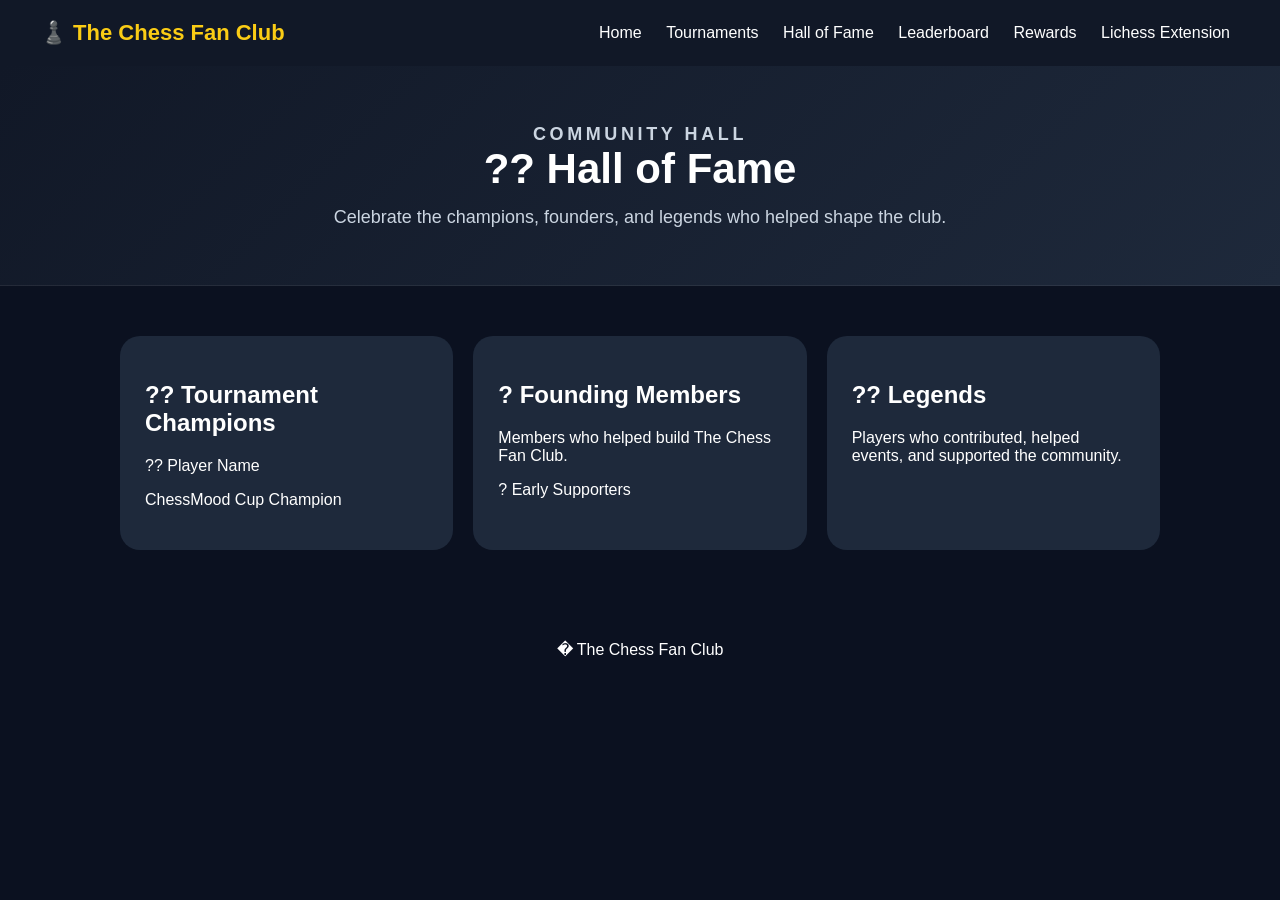
==== hall-of-fame.html @ 0e99dc34 "Fixed main screen" ====
<!DOCTYPE html>
<html lang="en">
<head>
  <meta charset="UTF-8">
  <meta name="viewport" content="width=device-width, initial-scale=1.0">
  <title>Hall of Fame</title>
  <link rel="stylesheet" href="css/style.css">
</head>
<body>
  <site-nav></site-nav>

  <header class="page-header">
    <div class="page-header-content">
      <p class="eyebrow">Community Hall</p>
      <h1>?? Hall of Fame</h1>
      <p>Celebrate the champions, founders, and legends who helped shape the club.</p>
    </div>
  </header>

  <section class="section">
    <div class="cards">
      <div class="card">
        <h2>?? Tournament Champions</h2>
        <p>?? Player Name</p>
        <p>ChessMood Cup Champion</p>
      </div>
      <div class="card">
        <h2>? Founding Members</h2>
        <p>Members who helped build The Chess Fan Club.</p>
        <p>? Early Supporters</p>
      </div>
      <div class="card">
        <h2>?? Legends</h2>
        <p>Players who contributed, helped events, and supported the community.</p>
      </div>
    </div>
  </section>

  <footer>� The Chess Fan Club</footer>

  <script src="js/script.js"></script>
</body>
</html>
---- css/style.css ----
*{
  box-sizing:border-box;
}

body{
  margin:0;
  font-family: Arial, Helvetica, sans-serif;
  background:#0b1120;
  color:white;
}

nav{
  display:flex;
  justify-content:space-between;
  align-items:center;
  padding:20px 40px;
  background:#111827;
  position:sticky;
  top:0;
  z-index:10;
}

.logo{
  font-size:22px;
  font-weight:bold;
  color:#facc15;
}

.nav-links a{
  color:white;
  text-decoration:none;
  margin:0 10px;
  transition:.3s;
}

.nav-links a:hover{
  color:#facc15;
}

.hero{
  min-height:600px;
  display:flex;
  align-items:center;
  justify-content:center;
  text-align:center;
  background: linear-gradient(135deg, #111827, #1e293b);
}

.hero h1{
  font-size:60px;
  margin-bottom:20px;
}

.hero p{
  font-size:22px;
  color:#cbd5e1;
}

.page-header{
  min-height:220px;
  display:flex;
  align-items:center;
  justify-content:center;
  text-align:center;
  background: linear-gradient(135deg, #111827, #1e293b);
  padding:40px 20px;
  border-bottom:1px solid rgba(255,255,255,.08);
}

.page-header-content{
  max-width:700px;
  max-height:300px;
}

.eyebrow{
  text-transform:uppercase;
  letter-spacing:.2em;
  color:#facc15;
  font-size:.85rem;
  font-weight:bold;
  margin-bottom:10px;
}

.page-header h1{
  font-size:42px;
  margin:0 0 14px;
}

.page-header p{
  font-size:18px;
  color:#cbd5e1;
  margin:0;
}

.button{
  display:inline-block;
  padding:14px 25px;
  background:#facc15;
  color:#111827;
  font-weight:bold;
  border-radius:12px;
  text-decoration:none;
  margin:10px;
  transition:.3s;
}

.button:hover{
  transform:translateY(-4px);
}

.secondary{
  background:#334155;
  color:white;
}

.stats{
  display:grid;
  grid-template-columns: repeat(auto-fit, minmax(220px, 1fr));
  gap:20px;
  padding:40px;
}

.stat-card,
.card{
  background:#1e293b;
  padding:25px;
  border-radius:20px;
  transition:.3s;
}

.stat-card:hover,
.card:hover{
  transform:translateY(-8px);
  box-shadow: 0 10px 30px rgba(0,0,0,.4);
}

.section{
  max-width:1100px;
  margin:auto;
  padding:50px 30px;
}

.cards{
  display:grid;
  grid-template-columns: repeat(auto-fit, minmax(250px, 1fr));
  gap:20px;
}

.prize{
  background:#111827;
  padding:20px;
  border-radius:15px;
  margin:20px 0;
  color:#facc15;
}

footer{
  text-align:center;
  padding:40px;
}
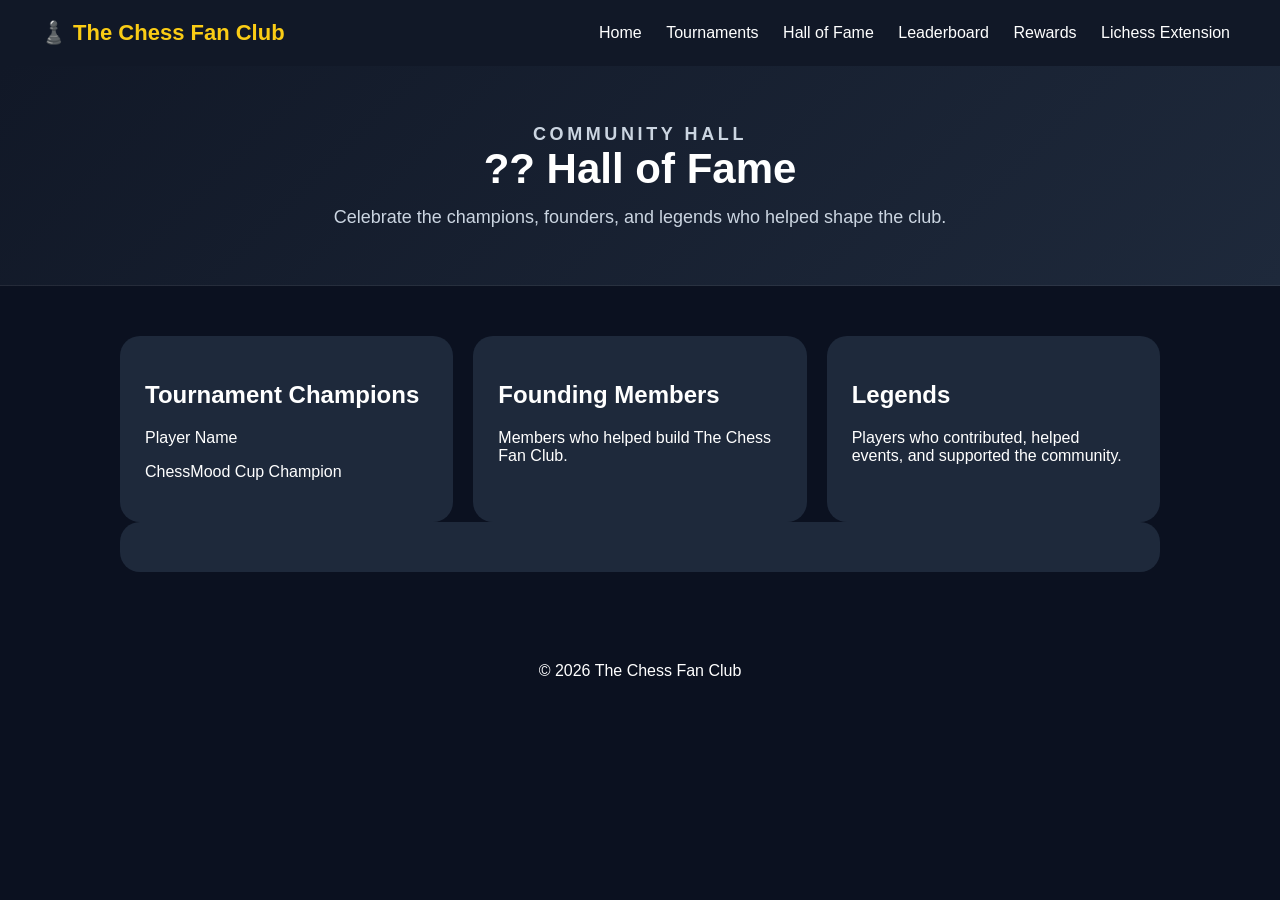
==== commit 83c61725: "finished the extension part" ====
--- a/hall-of-fame.html
+++ b/hall-of-fame.html
@@ -20,23 +20,28 @@
   <section class="section">
     <div class="cards">
       <div class="card">
-        <h2>?? Tournament Champions</h2>
-        <p>?? Player Name</p>
+        <h2>Tournament Champions</h2>
+        <p>Player Name</p>
         <p>ChessMood Cup Champion</p>
       </div>
       <div class="card">
-        <h2>? Founding Members</h2>
+        <h2>Founding Members</h2>
         <p>Members who helped build The Chess Fan Club.</p>
-        <p>? Early Supporters</p>
+        <p></p>
       </div>
       <div class="card">
-        <h2>?? Legends</h2>
+        <h2>Legends</h2>
         <p>Players who contributed, helped events, and supported the community.</p>
       </div>
     </div>
+    <div class="card", id="recentjoiners">
+      
+    </div>
+      
+    
   </section>
 
-  <footer>� The Chess Fan Club</footer>
+  <footer>© 2026 The Chess Fan Club</footer>
 
   <script src="js/script.js"></script>
 </body>
--- a/css/style.css
+++ b/css/style.css
@@ -159,3 +159,35 @@
   padding:40px;
 }
 
+.images{
+  display:grid;
+  grid-template-columns:repeat(auto-fit, minmax(140px, 1fr));
+  gap:16px;
+}
+
+.images img{
+  width:100%;
+  aspect-ratio:16 / 9;
+  object-fit:cover;
+  border-radius:12px;
+  cursor:pointer;
+  transition:transform .3s ease, box-shadow .3s ease;
+}
+
+.images img:hover{
+  transform:scale(1.05);
+  box-shadow:0 10px 20px rgba(0,0,0,.35);
+}
+
+.images img:active{
+    transition:none;
+    position:fixed;
+    top:50%;
+    left:50%;
+    transform:translate(-50%,-50%);
+    width:80vw;
+    max-width:1200px;
+    max-height:90vh;
+    object-fit:contain;
+    z-index:9999;
+}
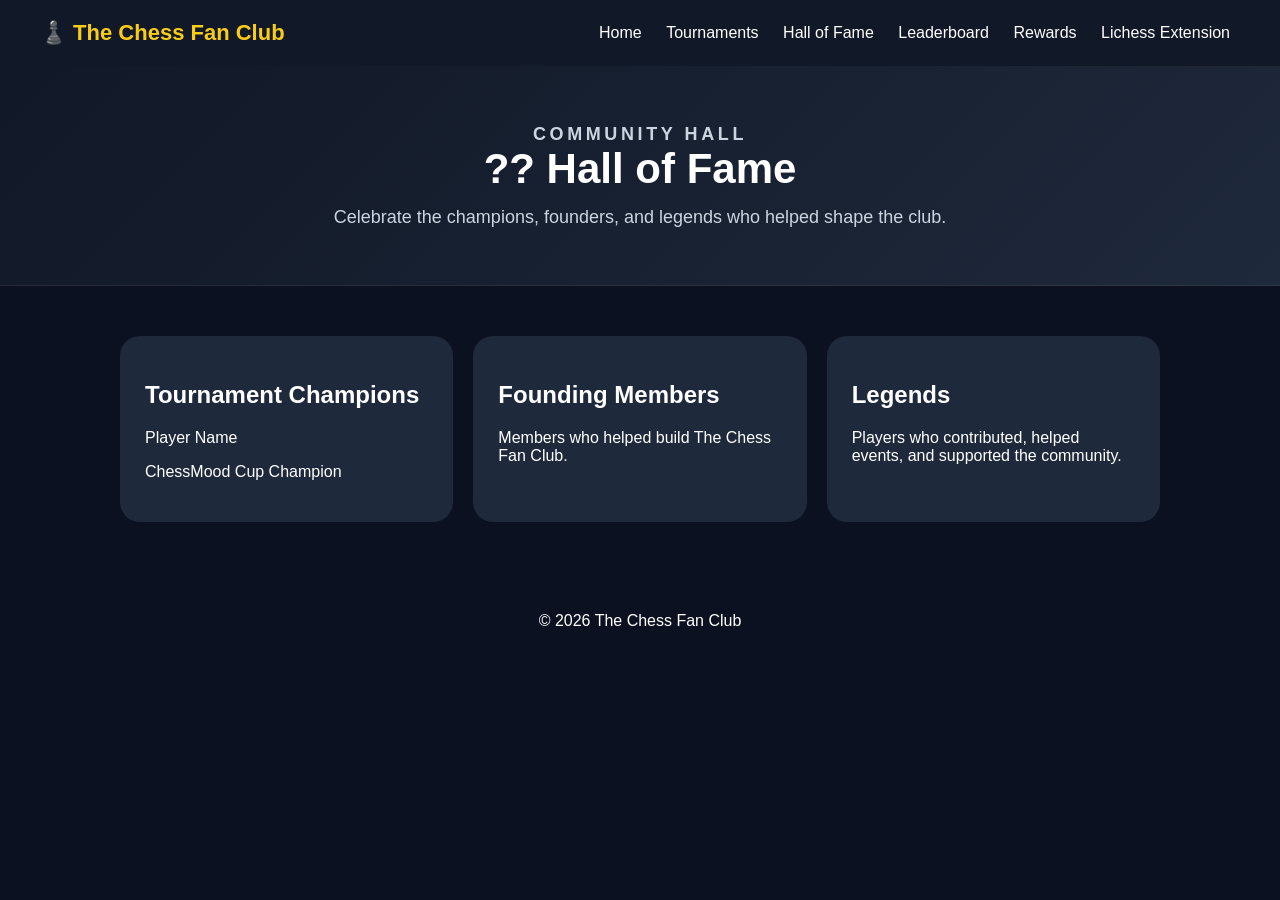
==== commit 28dddd5c: "started working n leaderboard" ====
--- a/hall-of-fame.html
+++ b/hall-of-fame.html
@@ -34,9 +34,7 @@
         <p>Players who contributed, helped events, and supported the community.</p>
       </div>
     </div>
-    <div class="card", id="recentjoiners">
-      
-    </div>
+
       
     
   </section>
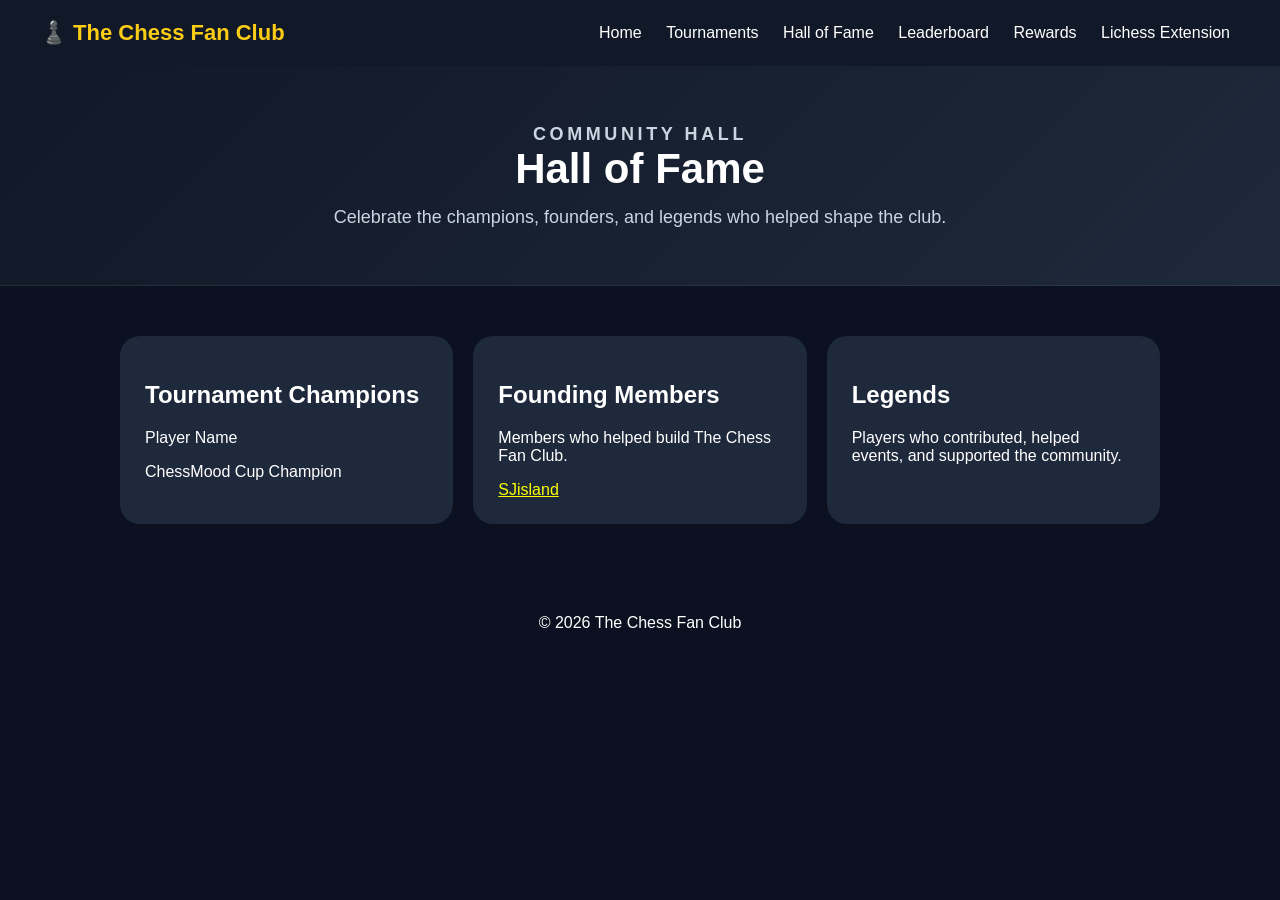
==== commit 33ab33e9: "fixed emoji error" ====
--- a/hall-of-fame.html
+++ b/hall-of-fame.html
@@ -12,7 +12,7 @@
   <header class="page-header">
     <div class="page-header-content">
       <p class="eyebrow">Community Hall</p>
-      <h1>?? Hall of Fame</h1>
+      <h1>Hall of Fame</h1>
       <p>Celebrate the champions, founders, and legends who helped shape the club.</p>
     </div>
   </header>
@@ -27,7 +27,7 @@
       <div class="card">
         <h2>Founding Members</h2>
         <p>Members who helped build The Chess Fan Club.</p>
-        <p></p>
+        <a href="https://lichess.org/@/SJisland" style="color: #fbff00;" target="_blank" rel="noopener noreferrer">SJisland</a>
       </div>
       <div class="card">
         <h2>Legends</h2>
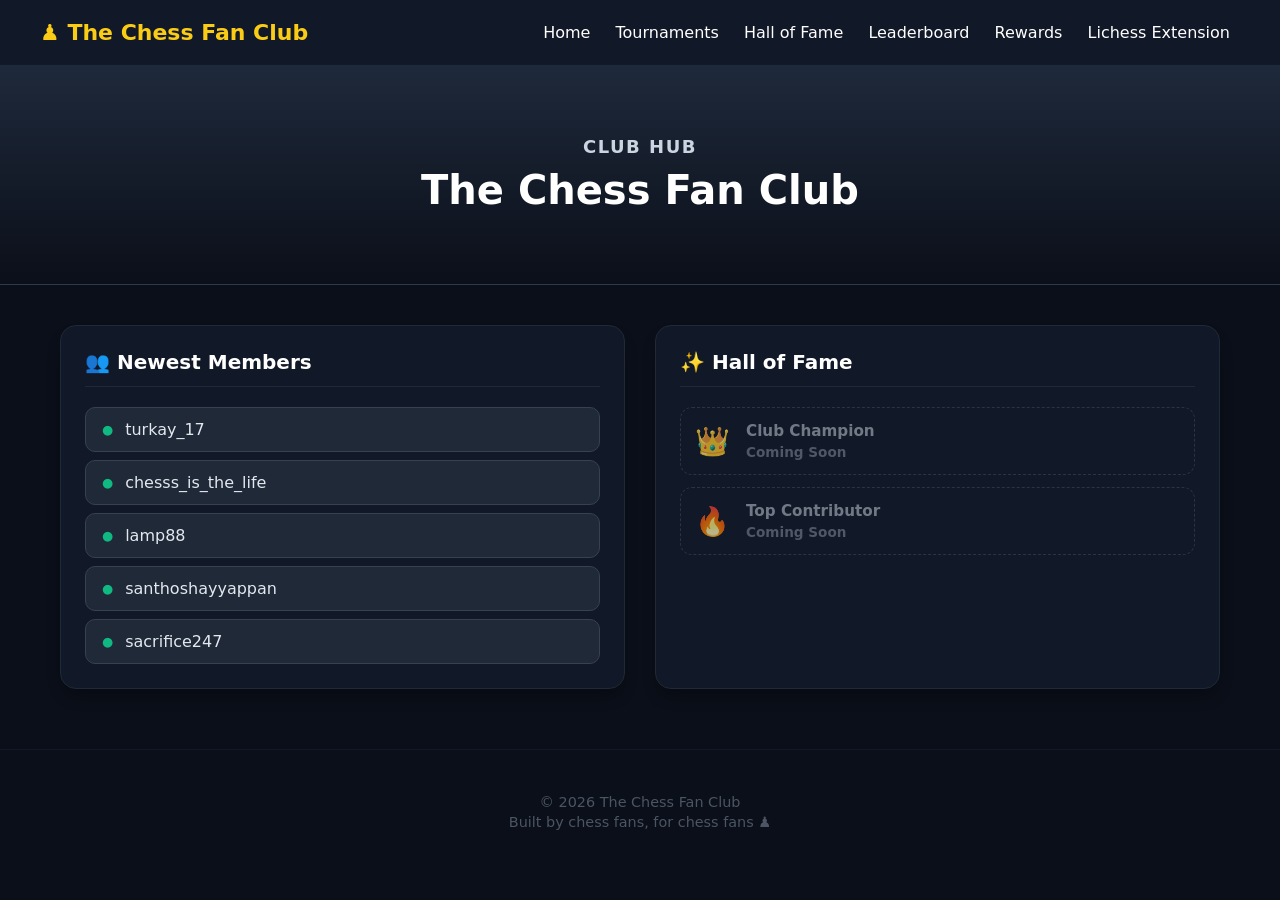
==== commit 2136a5e8: "fixed hall of fame" ====
--- a/hall-of-fame.html
+++ b/hall-of-fame.html
@@ -3,44 +3,62 @@
 <head>
   <meta charset="UTF-8">
   <meta name="viewport" content="width=device-width, initial-scale=1.0">
-  <title>Hall of Fame</title>
+  <title>The Chess Fan Club - Dashboard</title>
+  <!-- Link to your separate dark mode stylesheet -->
   <link rel="stylesheet" href="css/style.css">
 </head>
-<body>
+<body class="dark-theme">
+  <!-- Reusable navigation element loaded from site-nav.js -->
   <site-nav></site-nav>
 
   <header class="page-header">
     <div class="page-header-content">
-      <p class="eyebrow">Community Hall</p>
-      <h1>Hall of Fame</h1>
-      <p>Celebrate the champions, founders, and legends who helped shape the club.</p>
+      <p class="eyebrow">Club Hub</p>
+      <h1>The Chess Fan Club</h1>
     </div>
   </header>
 
-  <section class="section">
-    <div class="cards">
-      <div class="card">
-        <h2>Tournament Champions</h2>
-        <p>Player Name</p>
-        <p>ChessMood Cup Champion</p>
+  <!-- Optimized Precise Dashboard Layout Container -->
+  <main class="dashboard-grid">
+    
+    <!-- Left Section: Recent Joiners Roster -->
+    <section class="dashboard-section joiners-section">
+      <h2>👥 Newest Members</h2>
+      <div id="joiners-list" class="joiners-list">
+        <div class="loading-state">Loading roster...</div>
       </div>
-      <div class="card">
-        <h2>Founding Members</h2>
-        <p>Members who helped build The Chess Fan Club.</p>
-        <a href="https://lichess.org/@/SJisland" style="color: #fbff00;" target="_blank" rel="noopener noreferrer">SJisland</a>
+    </section>
+
+    <!-- Right Section: Hall of Fame Section (Reserved Placeholder) -->
+    <section class="dashboard-section hall-of-fame-section">
+      <h2>✨ Hall of Fame</h2>
+      <div class="fame-container">
+        <div class="fame-placeholder-card">
+          <span class="fame-medal">👑</span>
+          <div class="fame-meta">
+            <h4>Club Champion</h4>
+            <p>Coming Soon</p>
+          </div>
+        </div>
+        <div class="fame-placeholder-card">
+          <span class="fame-medal">🔥</span>
+          <div class="fame-meta">
+            <h4>Top Contributor</h4>
+            <p>Coming Soon</p>
+          </div>
+        </div>
       </div>
-      <div class="card">
-        <h2>Legends</h2>
-        <p>Players who contributed, helped events, and supported the community.</p>
-      </div>
-    </div>
+    </section>
 
-      
-    
-  </section>
+  </main>
 
-  <footer>© 2026 The Chess Fan Club</footer>
+  <footer>
+    <p>© 2026 The Chess Fan Club</p>
+    <p>Built by chess fans, for chess fans ♟️</p>
+  </footer>
 
+  <!-- Include your separate scripts at the bottom -->
+  <script src="js/sync/SyncHallOfFame.js"></script>
   <script src="js/script.js"></script>
 </body>
-</html>+</html>
--- a/css/style.css
+++ b/css/style.css
@@ -190,4 +190,304 @@
     max-height:90vh;
     object-fit:contain;
     z-index:9999;
-}+}
+
+
+/* Container Layout */
+.leaderboard-container {
+    max-width: 800px;
+    margin: 40px auto;
+    padding: 0 20px;
+    font-family: system-ui, -apple-system, BlinkMacSystemFont, 'Segoe UI', Roboto, sans-serif;
+}
+
+.leaderboard-tiles {
+    display: flex;
+    flex-direction: column;
+    gap: 12px;
+}
+
+/* Base Tile Styling */
+.player-tile {
+    display: flex;
+    align-items: center;
+    justify-content: space-between;
+    background-color: #dbdada;
+    padding: 16px 24px;
+    border-radius: 12px;
+    box-shadow: 0 4px 6px rgba(0, 0, 0, 0.05);
+    border: 1px solid #eef2f6;
+    transition: transform 0.2s ease, box-shadow 0.2s ease;
+}
+
+.player-tile:hover {
+    transform: translateY(-2px);
+    box-shadow: 0 6px 12px rgba(0, 0, 0, 0.08);
+}
+
+/* Left Section: Rank and Name */
+.player-info {
+    display: flex;
+    align-items: center;
+    gap: 20px;
+}
+
+.player-rank {
+    font-size: 1.15rem;
+    font-weight: 800;
+    width: 36px;
+    height: 36px;
+    display: flex;
+    align-items: center;
+    justify-content: center;
+    border-radius: 50%;
+    background-color: #f1f5f9;
+    color: #475569;
+}
+
+.player-name {
+    font-size: 1.1rem;
+    font-weight: 600;
+    color: #1e293b;
+}
+
+/* Right Section: Score Badge */
+.player-score {
+    font-size: 1.1rem;
+    font-weight: 700;
+    background-color: #f1f5f9;
+    color: #0f172a;
+    padding: 6px 16px;
+    border-radius: 20px;
+}
+
+/* Top 3 Podiums Theme styling */
+.rank-1 { background-color: #fef9c3; border-color: #fde047; }
+.rank-1 .player-rank { background-color: #fde047; color: #854d0e; }
+.rank-1 .player-score { background-color: #fde047; color: #854d0e; }
+
+.rank-2 { background-color: #76b8fa; border-color: #cbd5e1; }
+.rank-2 .player-rank { background-color: #cbd5e1; color: #334155; }
+
+.rank-3 { background-color: #ffedd5; border-color: #fed7aa; }
+.rank-3 .player-rank { background-color: #fed7aa; color: #9a3412; }
+
+/* Status Text */
+.loading-state, .error-state {
+    text-align: center;
+    padding: 40px;
+    color: #64748b;
+    font-size: 1.1rem;
+}
+
+
+
+
+
+/*hall of fame*/
+/* Core Dark Theme Settings */
+body.dark-theme {
+    background-color: #0b0f19; /* Deep midnight blue */
+    color: #f1f5f9;
+    margin: 0;
+    font-family: system-ui, -apple-system, sans-serif;
+}
+
+/* Page Header Customizations */
+.page-header {
+    background: linear-gradient(180deg, #1e293b 0%, #0b0f19 100%);
+    padding: 40px 20px;
+    text-align: center;
+}
+
+.page-header h1 {
+    margin: 10px 0 0 0;
+    font-size: 2.5rem;
+    color: #ffffff;
+}
+
+.eyebrow {
+    color: #3b82f6;
+    font-weight: 700;
+    text-transform: uppercase;
+    letter-spacing: 1.5px;
+    margin: 0;
+}
+
+/* Dashboard Structural Grid */
+.dashboard-grid {
+    display: grid;
+    grid-template-columns: 1fr;
+    gap: 30px;
+    max-width: 1200px;
+    margin: 40px auto;
+    padding: 0 20px;
+}
+
+@media (min-width: 768px) {
+    .dashboard-grid {
+        grid-template-columns: 1fr 1fr; /* Spreads the two remaining sections evenly across the screen */
+    }
+}
+
+
+.sidebar-column {
+    display: flex;
+    flex-direction: column;
+    gap: 30px;
+}
+
+/* Card Section Boxes */
+.dashboard-section {
+    background: #111827; /* Rich dark container */
+    padding: 24px;
+    border-radius: 16px;
+    border: 1px solid #1f2937;
+    box-shadow: 0 10px 15px -3px rgba(0, 0, 0, 0.3);
+}
+
+.dashboard-section h2 {
+    font-size: 1.25rem;
+    color: #ffffff;
+    margin-top: 0;
+    margin-bottom: 20px;
+    border-bottom: 1px solid #1f2937;
+    padding-bottom: 12px;
+}
+
+/* === UPCOMING TOURNAMENTS (DARK MODE) === */
+.upcoming-list {
+    display: flex;
+    flex-direction: column;
+    gap: 12px;
+}
+
+.match-card {
+    display: block;
+    text-decoration: none;
+    background: #1f2937;
+    padding: 16px;
+    border-radius: 12px;
+    border-left: 4px solid #3b82f6; /* Electric blue badge strip */
+    transition: transform 0.2s, background-color 0.2s;
+}
+
+.match-card:hover {
+    background: #2563eb; /* Active state glow */
+    transform: translateY(-2px);
+}
+
+.match-card:hover .match-name {
+    color: #ffffff;
+}
+
+.match-card:hover .match-meta {
+    color: #e2e8f0;
+}
+
+.match-name {
+    font-weight: 700;
+    color: #60a5fa;
+    margin-bottom: 6px;
+    font-size: 1.1rem;
+}
+
+.match-meta {
+    font-size: 0.85rem;
+    color: #9ca3af;
+}
+
+/* === RECENT JOINERS (DARK MODE) === */
+.joiners-list {
+    display: flex;
+    flex-direction: column;
+    gap: 8px;
+}
+
+.joiner-tag {
+    display: flex;
+    align-items: center;
+    gap: 12px;
+    background: #1f2937;
+    padding: 12px 16px;
+    border-radius: 10px;
+    font-weight: 500;
+    color: #e2e8f0;
+    border: 1px solid #374151;
+}
+
+.joiner-icon {
+    color: #10b981; /* High-contrast green online dot */
+    font-size: 0.8rem;
+}
+
+/* Removes default link styling from the user cards */
+.joiner-link {
+    text-decoration: none;
+    display: block;
+    color: inherit;
+}
+
+/* Optional: Slight color shift on hover to make it feel clickable */
+.joiner-link:hover .joiner-tag {
+    background-color: #242f42;
+    border-color: #4b5563;
+    cursor: pointer;
+}
+
+
+/* === HALL OF FAME PLACEHOLDER STYLING === */
+.fame-container {
+    display: flex;
+    flex-direction: column;
+    gap: 12px;
+}
+
+.fame-placeholder-card {
+    display: flex;
+    align-items: center;
+    gap: 16px;
+    background: #111827;
+    padding: 14px;
+    border-radius: 12px;
+    border: 1px dashed #374151; /* Dashed style points out coming soon items */
+    opacity: 0.7;
+}
+
+.fame-medal {
+    font-size: 1.75rem;
+}
+
+.fame-meta h4 {
+    margin: 0;
+    font-size: 0.95rem;
+    color: #9ca3af;
+}
+
+.fame-meta p {
+    margin: 4px 0 0 0;
+    font-size: 0.85rem;
+    color: #6b7280;
+    font-weight: 600;
+}
+
+/* Footer & Global Classes */
+footer {
+    text-align: center;
+    padding: 40px 20px;
+    color: #4b5563;
+    font-size: 0.9rem;
+    border-top: 1px solid #111827;
+    margin-top: 60px;
+}
+
+footer p {
+    margin: 4px 0;
+}
+
+.loading-state {
+    text-align: center;
+    padding: 24px;
+    color: #6b7280;
+    font-style: italic;
+}
